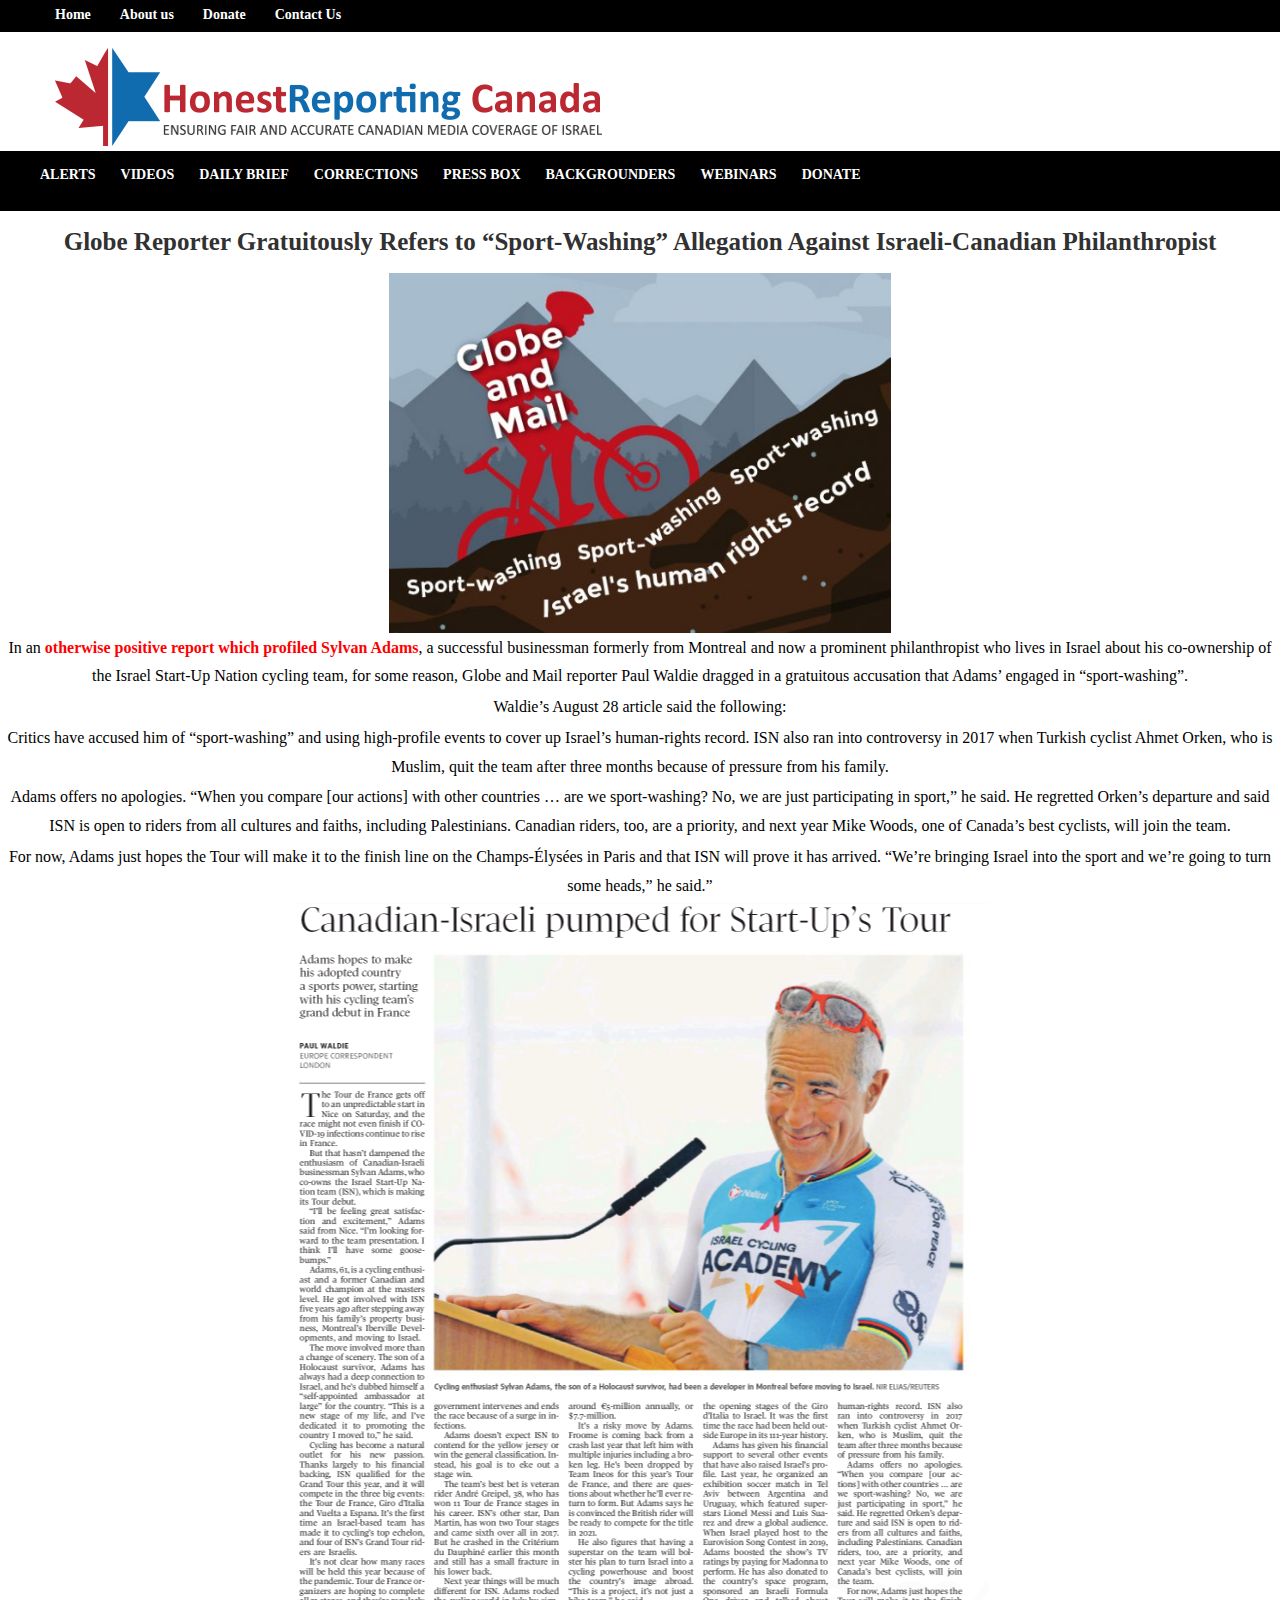
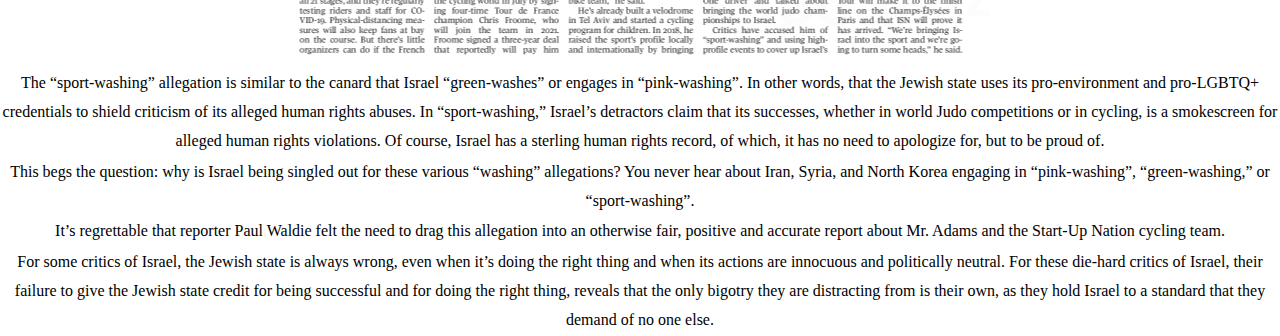
==== index2.html @ 3b3db920 "rename file" ====
<!DOCTYPE html>
<html lang="en">
<head>
    <meta charset="UTF-8">
    <meta name="viewport" content="width=device-width, initial-scale=1.0">
    <link rel="stylesheet" href="./style/menu.css">
    <link rel="stylesheet" href="./style/index2.css">
    <title>Task News 2</title>
</head>
<body>
    <div class="menu-top">
        <ul class="penci-topbar-menu">
            <li>Home</li>
            <li>About us</li>
            <li>Donate</li>
            <li>Contact Us</li>
        </ul>
    </div>
    <div class="header">
        <div class="logo">
            <img src="./assets/final-logo-2.png" alt="">
        </div>
    </div>
    <div class="menu">
        <nav class="nav-bar">
            <ul class="menu-bar">
                <li>ALERTS</li>
                <li>VIDEOS</li>
                <li>DAILY BRIEF</li>
                <li>CORRECTIONS</li>
                <li>PRESS BOX</li>
                <li>BACKGROUNDERS</li>
                <li>WEBINARS</li>
                <li>DONATE</li>
            </ul>
        </nav>
    </div>
    <div class="container">
        <div class="container-title">
            <h1>Globe Reporter Gratuitously Refers to “Sport-Washing” Allegation Against Israeli-Canadian Philanthropist</h1>
        </div>
        <div class="container-body">
            <div class="news-img">
                <img src="./assets/img-news2.jpg" class="img">
            </div>
            <div class="body-text">
                <p>In an <a href="https://www.theglobeandmail.com/sports/article-tour-de-france-canadian-israeli-businessman-sylvan-adams-excited-for/"><strong>otherwise positive report which profiled Sylvan Adams</strong></a>, a successful businessman formerly from Montreal and now a prominent philanthropist who lives in Israel about his co-ownership of the Israel Start-Up Nation cycling team, for some reason, Globe and Mail reporter Paul Waldie dragged in a gratuitous accusation that Adams’ engaged in “sport-washing”.</p>
                <p>Waldie’s August 28 article said the following:</p>
                <p>Critics have accused him of “sport-washing” and using high-profile events to cover up Israel’s human-rights record. ISN also ran into controversy in 2017 when Turkish cyclist Ahmet Orken, who is Muslim, quit the team after three months because of pressure from his family.</p>
                <p>Adams offers no apologies. “When you compare [our actions] with other countries … are we sport-washing? No, we are just participating in sport,” he said. He regretted Orken’s departure and said ISN is open to riders from all cultures and faiths, including Palestinians. Canadian riders, too, are a priority, and next year Mike Woods, one of Canada’s best cyclists, will join the team.</p>
                <p>For now, Adams just hopes the Tour will make it to the finish line on the Champs-Élysées in Paris and that ISN will prove it has arrived. “We’re bringing Israel into the sport and we’re going to turn some heads,” he said.”</p>
                <p><img src="./assets/news.png" alt=""></p>
                <p>The “sport-washing” allegation is similar to the canard that Israel “green-washes” or engages in “pink-washing”. In other words, that the Jewish state uses its pro-environment and pro-LGBTQ+ credentials to shield criticism of its alleged human rights abuses. In “sport-washing,” Israel’s detractors claim that its successes, whether in world Judo competitions or in cycling, is a smokescreen for alleged human rights violations. Of course, Israel has a sterling human rights record, of which, it has no need to apologize for, but to be proud of.</p>
                <p>This begs the question: why is Israel being singled out for these various “washing” allegations? You never hear about Iran, Syria, and North Korea engaging in “pink-washing”, “green-washing,” or “sport-washing”.</p>
                <p>It’s regrettable that reporter Paul Waldie felt the need to drag this allegation into an otherwise fair, positive and accurate report about Mr. Adams and the Start-Up Nation cycling team.</p>
                <p>For some critics of Israel, the Jewish state is always wrong, even when it’s doing the right thing and when its actions are innocuous and politically neutral. For these die-hard critics of Israel, their failure to give the Jewish state credit for being successful and for doing the right thing, reveals that the only bigotry they are distracting from is their own, as they hold Israel to a standard that they demand of no one else.</p>
            </div>
        </div>
    </div>
</body>
</html>
---- style/menu.css ----
.menu-top {
    display: inline-block;
    width: 100%;
    height: 32px;
    background-color: #000;
}
.penci-topbar-menu {
    margin-top: 5px;
    margin-left: 15px;
    vertical-align: top;
}

.penci-topbar-menu li {
    display: inline-block;
    margin-right: 25px;
    color: #fff;
    list-style: none;
    font-size: 14px;
    font-weight: light;
    font-weight: bold;
}
.header {
    display: inline-block;
    width: 100%;
    height: auto;
}
.logo {
    margin-left: 50px;
    margin-top: 15px;
}
.menu {
    height: 60px;
    background-color: #000;
}
.menu-bar {
    display: inline-flex;
}

.menu-bar li {
    color: #fff;
    list-style: none;
    font-size: 14px;
    font-weight: light;
    font-weight: bold;
    margin-right: 25px;
}
---- style/index2.css ----
body {
    margin: 0;
    padding: 0;
}
.container-title {
    text-align: center;
    width: 100%;
}
.container-title h1 {
    font-weight: bold;
    font-size: 25px;
    color: #313131;
}
.news-img {
    display: flex;
    justify-content: center;
    align-items: center;
    width: 100%;
    height: auto;
}
.img {
    width: 502px;
    height: 360px;
}
.body-text {
    display: flex;
    flex-direction: column;
    justify-content: center;
    align-items: center;
    text-align: center;
}
.body-text p {
    margin: 1px;
    font-size: 16px;
    line-height: 1.8;
}
.body-text a {
    text-decoration: none;
}
.body-text strong {
    color: #f00;
    font-weight: bold;
}
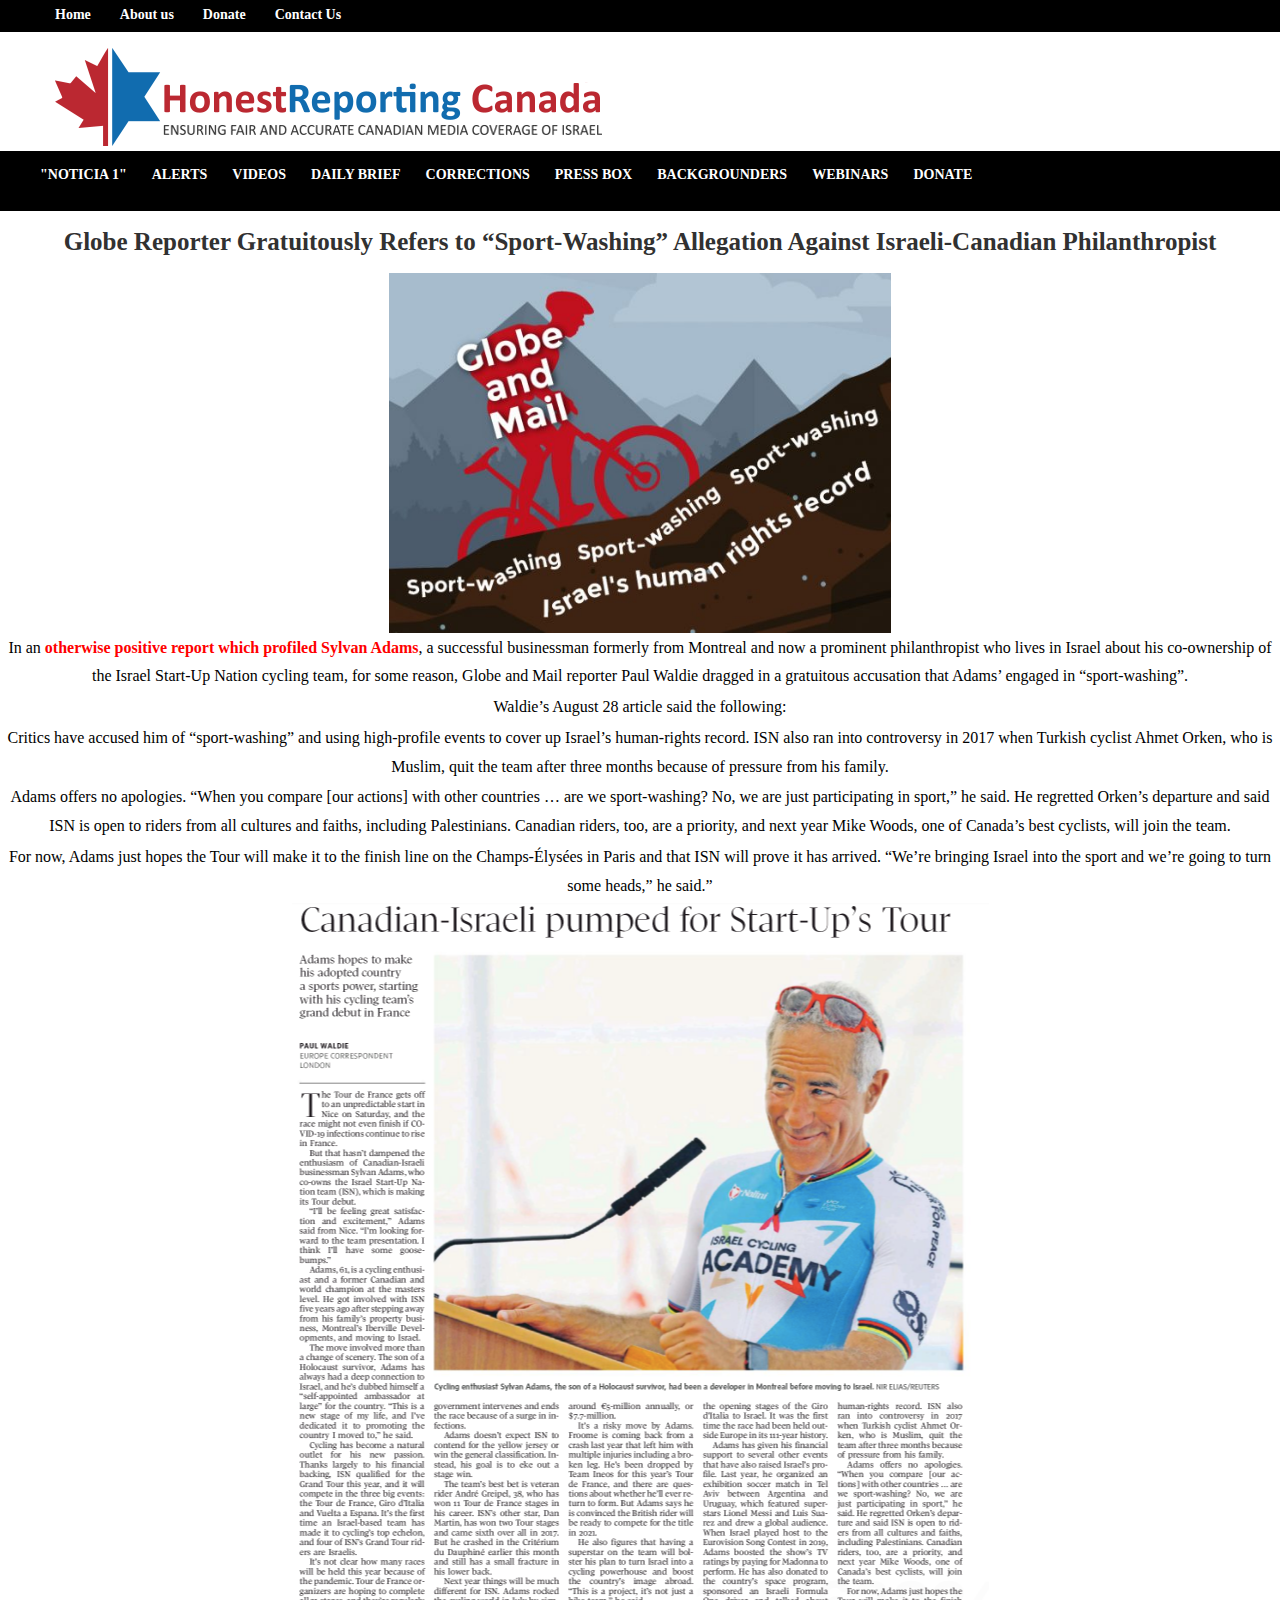
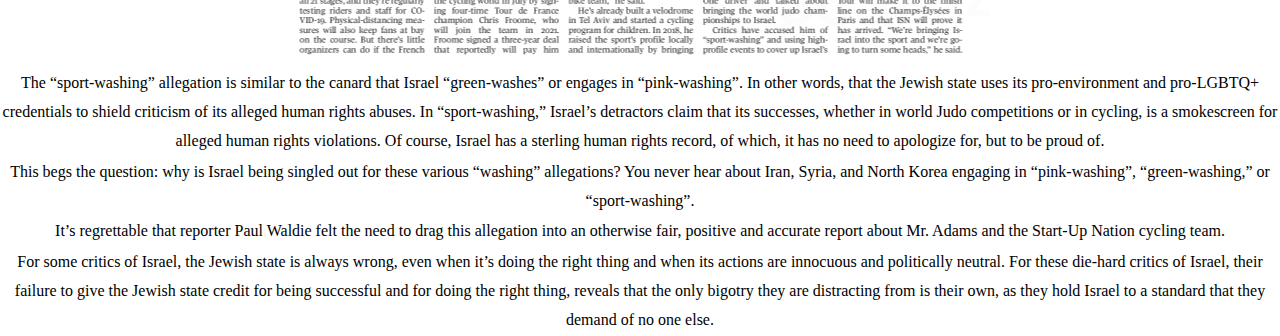
==== commit 7d0029d1: "navegation pages" ====
--- a/index2.html
+++ b/index2.html
@@ -24,6 +24,7 @@
     <div class="menu">
         <nav class="nav-bar">
             <ul class="menu-bar">
+                <li><a href="./index.html">"NOTICIA 1"</a></li>
                 <li>ALERTS</li>
                 <li>VIDEOS</li>
                 <li>DAILY BRIEF</li>
--- a/style/menu.css
+++ b/style/menu.css
@@ -43,4 +43,9 @@
     font-weight: light;
     font-weight: bold;
     margin-right: 25px;
-}+}
+
+.menu-bar li  a {
+   color: #fff;
+   text-decoration: none;
+}
